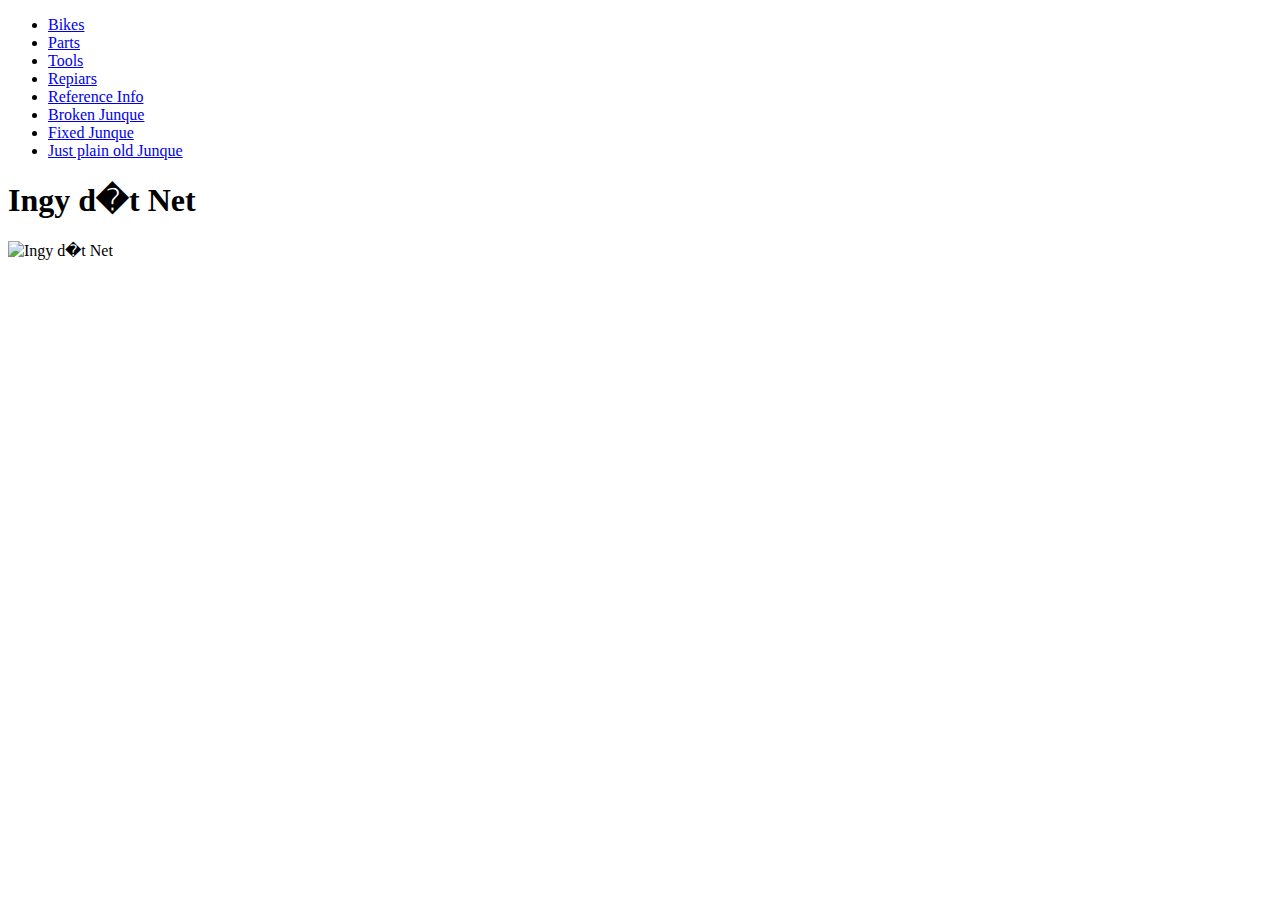
==== index.html @ 4ac8ac88 "new images" ====
<!DOCTYPE html PUBLIC "-//W3C//DTD XHTML 1.0 Transitional//EN"
  "http://www.w3.org/TR/xhtml1/DTD/xhtml1-transitional.dtd">

<html xmlns="http://www.w3.org/1999/xhtml" xml:lang="en" lang="en">
  <head>
    <meta http-equiv="content-type" content="text/html;charset=UTF-8" />
    <title>BikeJunque</title>
    <link href="=css/front.css" rel="stylesheet" type="text/css">
  </head>

  <body>
    <div class="list">
      <ul>
          <li><a href="http://www.acmeism.org/">Bikes</a></li>
          <li><a href="http://blog.ingy.net/">Parts</a></li>
          <li><a href="http://search.cpan.org/~ingy/">Tools</a></li>
          <li><a href="http://www.facebook.com/ingydotnet">Repiars</a></li>
          <li><a href="http://free.ingy.net">Reference Info</a></li>
          <li><a href="https://github.com/ingydotnet/">Broken Junque</a></li>
          <li><a href="http://openjsan.org/doc/i/in/ingy/">Fixed Junque</a></li>
          <li><a href="http://ouicode.com/">Just plain old Junque</a></li>
          
      </ul>
    </div>
    <h1>Ingy d�t Net</h1>
    <span>
      <!-- img src="=ingy_on_my_bike" alt="Ingy d�t Net" / -->
      <img style="width:55%" src="=CampCoasterBrake" alt="Ingy d�t Net" />
    </span>
  </body>
</html>
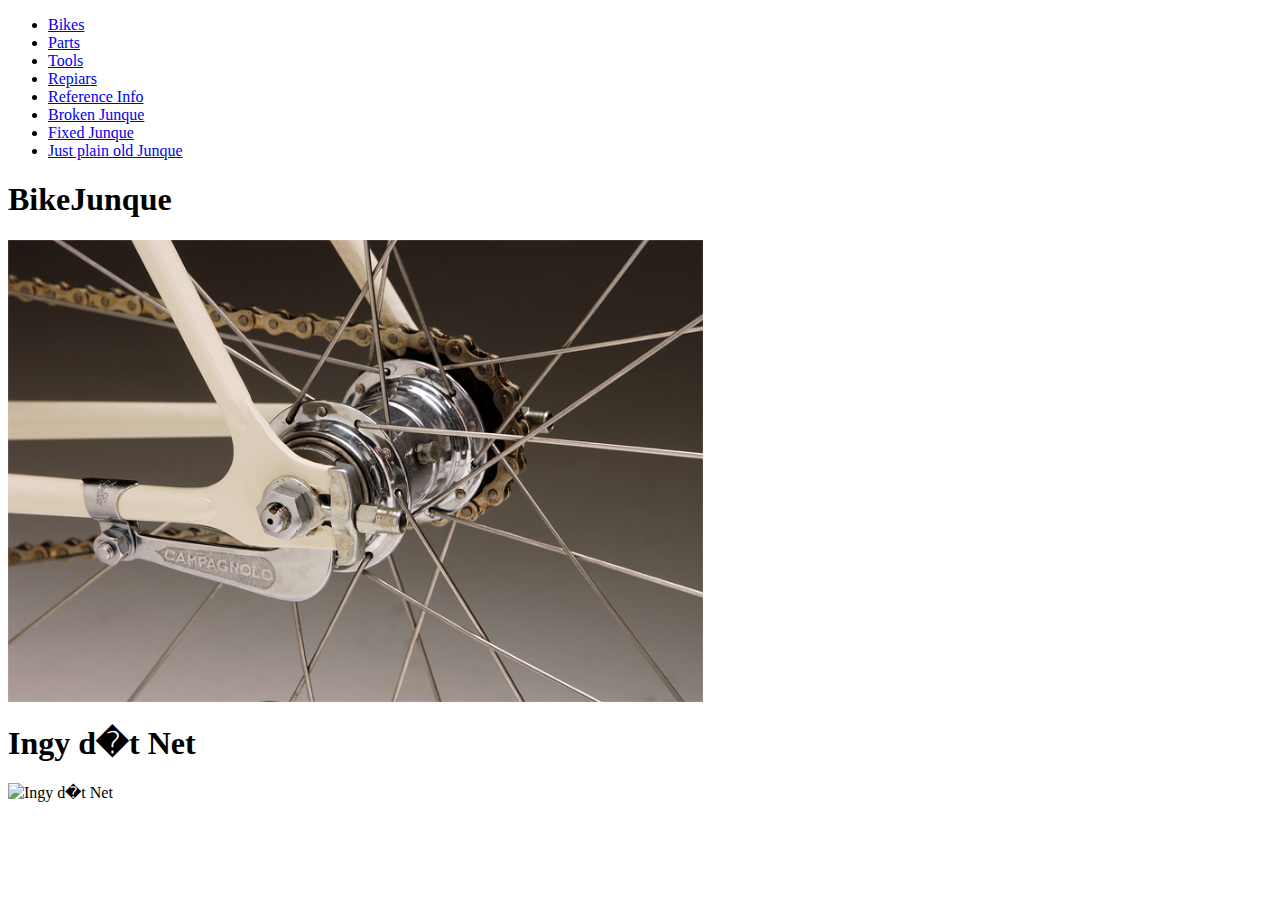
==== commit 015a8d82: "added css file" ====
--- a/index.html
+++ b/index.html
@@ -1,11 +1,11 @@
 <!DOCTYPE html PUBLIC "-//W3C//DTD XHTML 1.0 Transitional//EN"
   "http://www.w3.org/TR/xhtml1/DTD/xhtml1-transitional.dtd">
 
-<html xmlns="http://www.w3.org/1999/xhtml" xml:lang="en" lang="en">
+<html lang="en">
   <head>
     <meta http-equiv="content-type" content="text/html;charset=UTF-8" />
     <title>BikeJunque</title>
-    <link href="=css/front.css" rel="stylesheet" type="text/css">
+    <link href="=front.css" rel="stylesheet" type="text/css">
   </head>
 
   <body>
@@ -13,21 +13,23 @@
       <ul>
           <li><a href="http://www.acmeism.org/">Bikes</a></li>
           <li><a href="http://blog.ingy.net/">Parts</a></li>
-          <li><a href="http://search.cpan.org/~ingy/">Tools</a></li>
+          <li><a href="ready_for_action.jpg">Tools</a></li>
           <li><a href="http://www.facebook.com/ingydotnet">Repiars</a></li>
           <li><a href="http://free.ingy.net">Reference Info</a></li>
           <li><a href="https://github.com/ingydotnet/">Broken Junque</a></li>
           <li><a href="http://openjsan.org/doc/i/in/ingy/">Fixed Junque</a></li>
-          <li><a href="http://ouicode.com/">Just plain old Junque</a></li>
+          <li><a href="Junque.jpg">Just plain old Junque</a></li>
           
       </ul>
     </div>
+    <h1>BikeJunque</h1>
+    <span>
+      <img style="width:55%" src="CampCoasterBrake.png" alt="Ingy d�t Net" />
+    </span>
     <h1>Ingy d�t Net</h1>
     <span>
-      <!-- img src="=ingy_on_my_bike" alt="Ingy d�t Net" / -->
-      <img style="width:55%" src="=CampCoasterBrake" alt="Ingy d�t Net" />
+      <img style="width:55%" src="ingy_on_my_bike.jpg" alt="Ingy d�t Net" />
     </span>
   </body>
 </html>
 
-
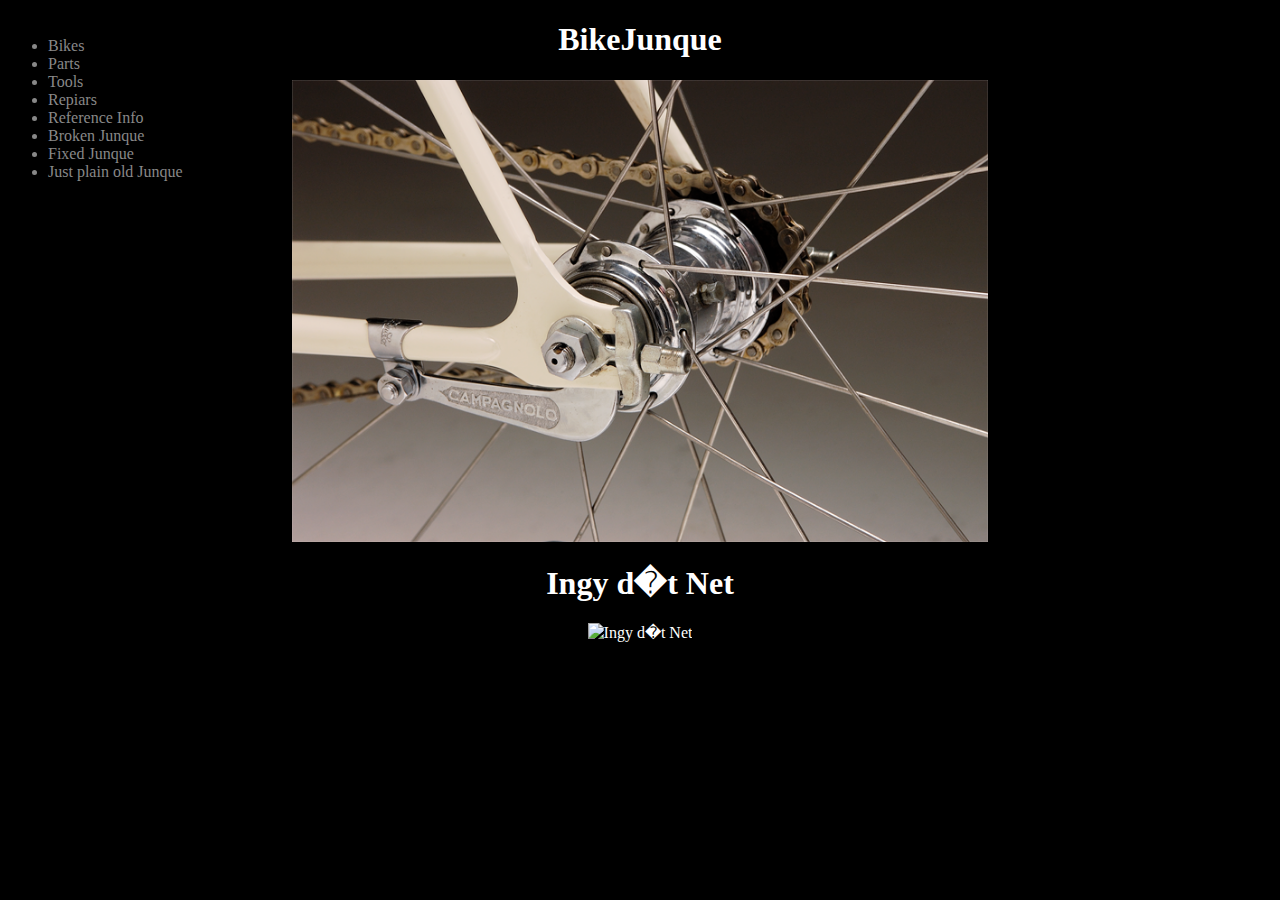
==== commit 1a948f94: "fixed file name" ====
--- a/index.html
+++ b/index.html
@@ -5,7 +5,7 @@
   <head>
     <meta http-equiv="content-type" content="text/html;charset=UTF-8" />
     <title>BikeJunque</title>
-    <link href="=front.css" rel="stylesheet" type="text/css">
+    <link href="front.css" rel="stylesheet" type="text/css">
   </head>
 
   <body>
--- a/front.css
+++ b/front.css
@@ -0,0 +1,19 @@
+body {
+    background-color: black;
+    text-align: center;
+    margin-top; 20px;
+    color: #fff;
+    font-family: fantasy;
+}
+img { 
+    border: 0; 
+}
+div.list {
+    position: absolute;
+    text-align: left;
+    color: #888;
+}
+div.list a {
+    text-decoration: none;
+    color: #888;
+}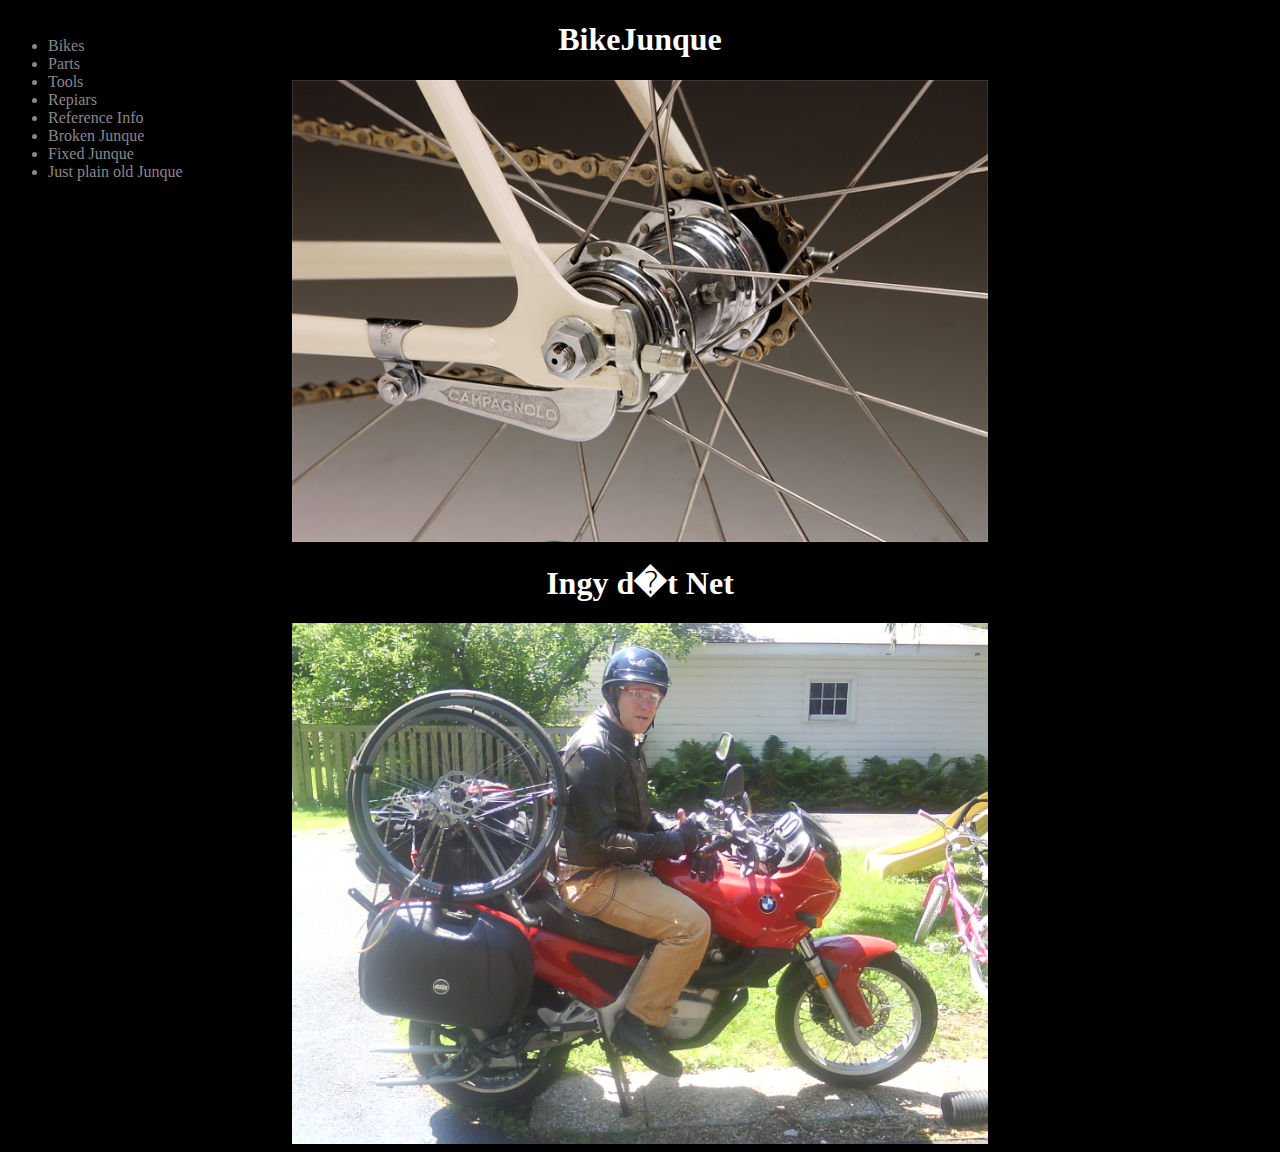
==== commit bf84e407: "Update index.html" ====
--- a/index.html
+++ b/index.html
@@ -28,7 +28,7 @@
     </span>
     <h1>Ingy d�t Net</h1>
     <span>
-      <img style="width:55%" src="ingy_on_my_bike.jpg" alt="Ingy d�t Net" />
+      <img style="width:55%" src="ingy_on_my_bike.JPG" alt="Ingy d�t Net" />
     </span>
   </body>
 </html>
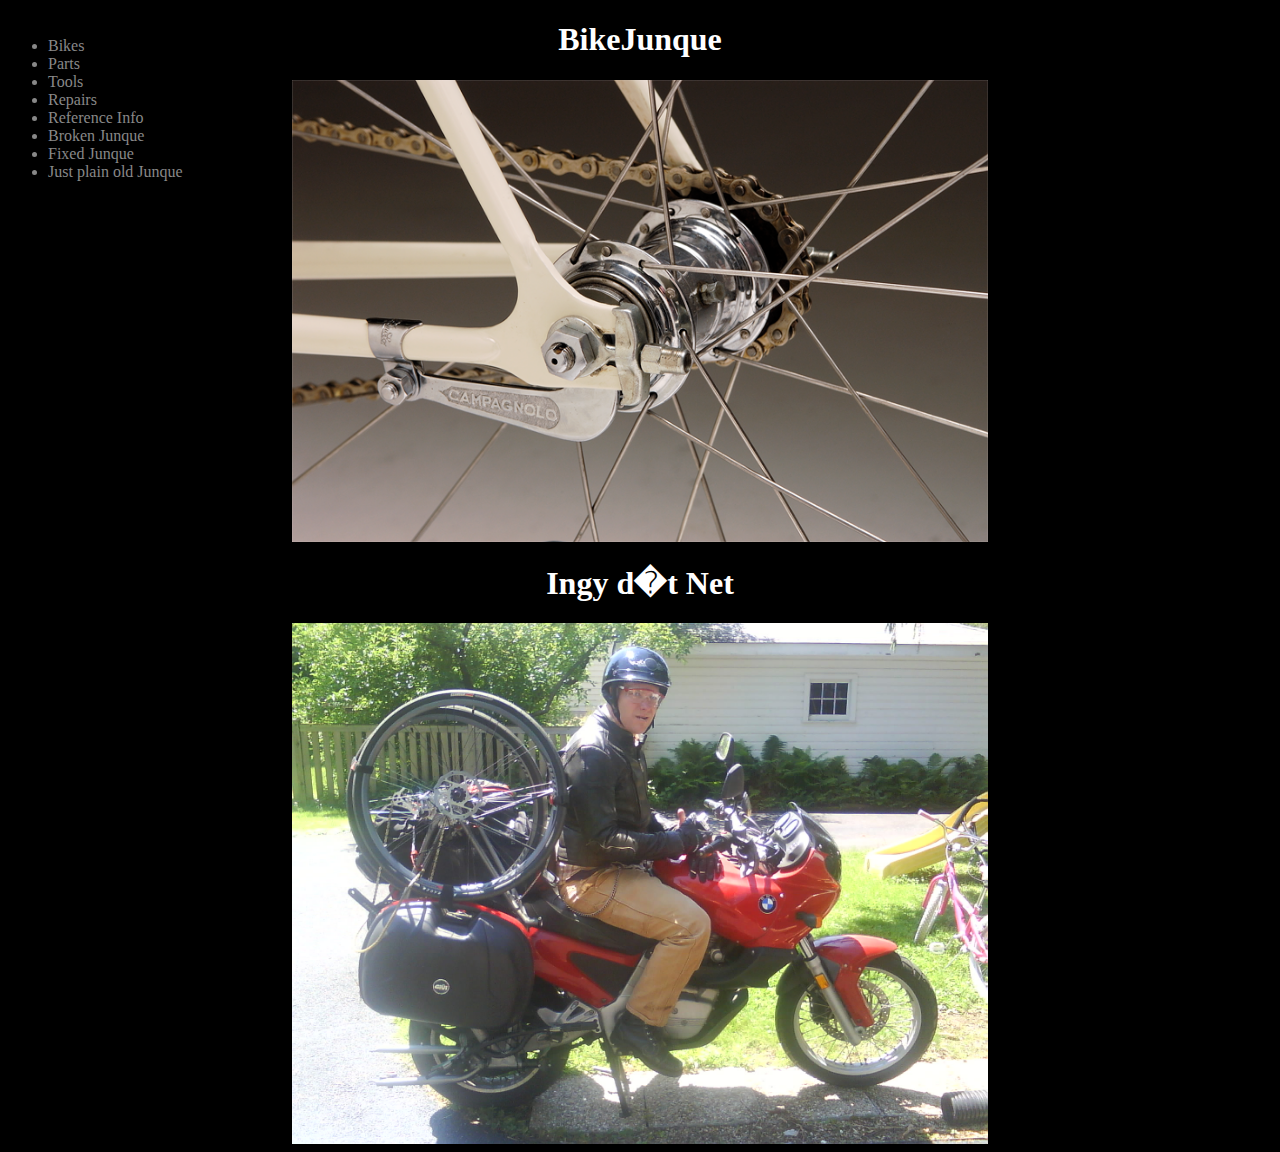
==== commit 55f1b25c: "Update index.html" ====
--- a/index.html
+++ b/index.html
@@ -14,7 +14,7 @@
           <li><a href="http://www.acmeism.org/">Bikes</a></li>
           <li><a href="http://blog.ingy.net/">Parts</a></li>
           <li><a href="ready_for_action.jpg">Tools</a></li>
-          <li><a href="http://www.facebook.com/ingydotnet">Repiars</a></li>
+          <li><a href="http://www.facebook.com/ingydotnet">Repairs</a></li>
           <li><a href="http://free.ingy.net">Reference Info</a></li>
           <li><a href="https://github.com/ingydotnet/">Broken Junque</a></li>
           <li><a href="http://openjsan.org/doc/i/in/ingy/">Fixed Junque</a></li>
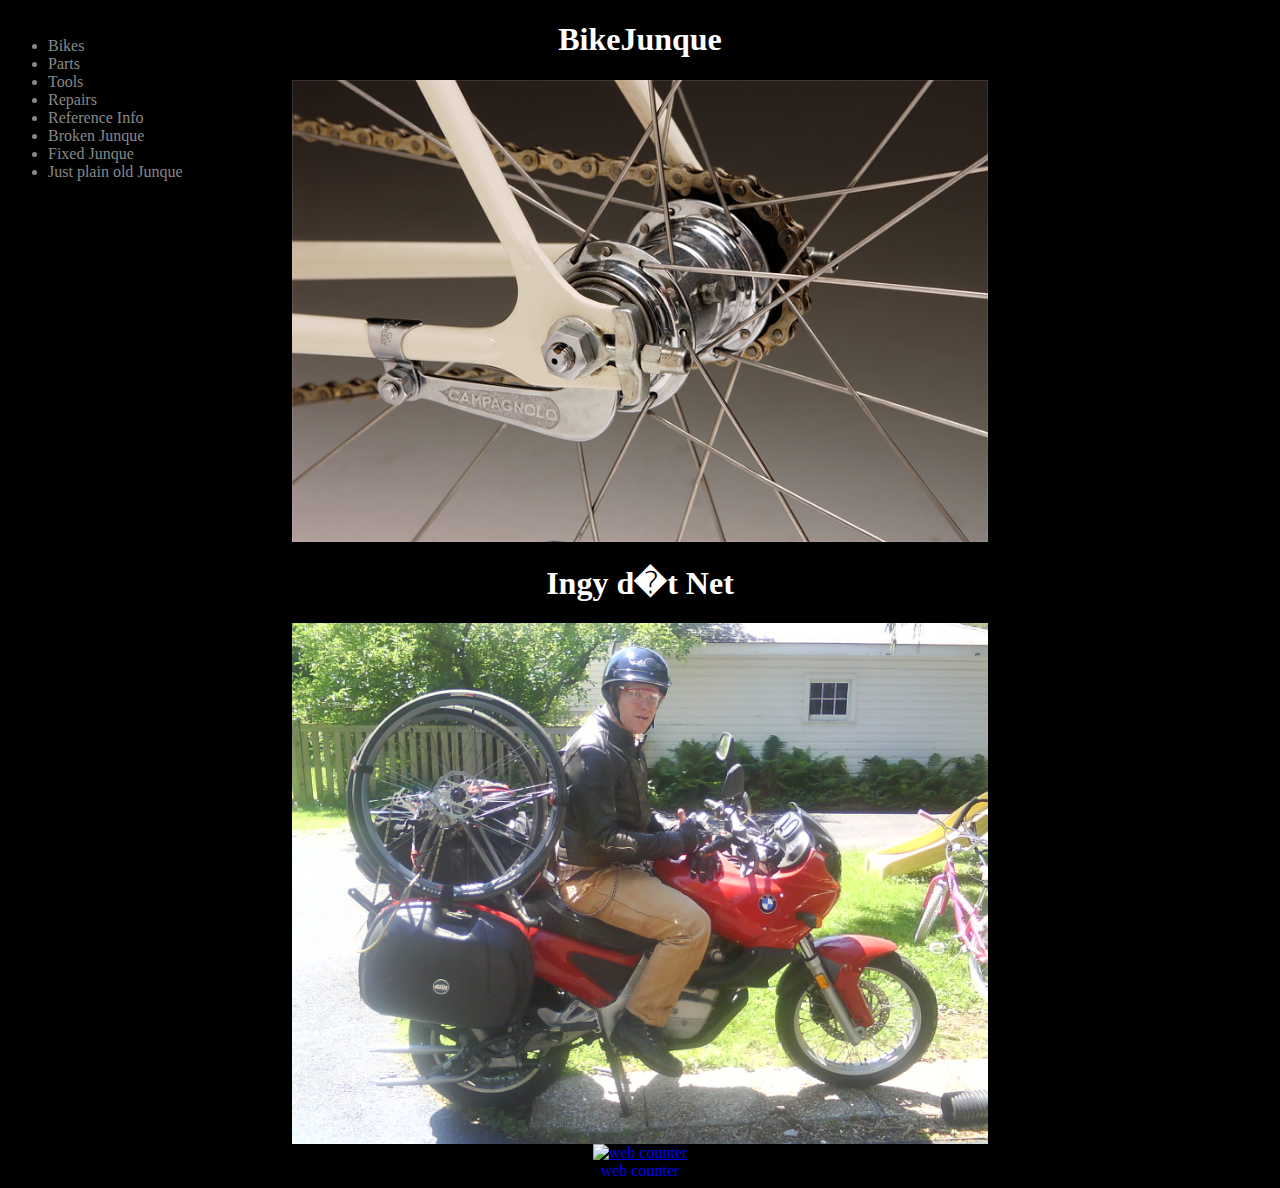
==== commit 758a1891: "Update index.html" ====
--- a/index.html
+++ b/index.html
@@ -28,8 +28,11 @@
     </span>
     <h1>Ingy d�t Net</h1>
     <span>
-      <img style="width:55%" src="ingy_on_my_bike.JPG" alt="Ingy d�t Net" />
+      <img style="width:55%" src="ingy_on_my_bike.JPG" alt="Why does this image not show?" />
     </span>
+  <!-- Start of SimpleHitCounter Code -->
+  <div align="center"><a href="http://www.simplehitcounter.com" target="_blank"><img src="http://simplehitcounter.com/hit.php?uid=1575159&f=16711680&b=16777215" border="0" height="18" width="83" alt="web counter"></a><br><a href="http://www.simplehitcounter.com" target="_blank" style="text-decoration:none;">web counter</a></div>
+  <!-- End of SimpleHitCounter Code -->
   </body>
 </html>
 
